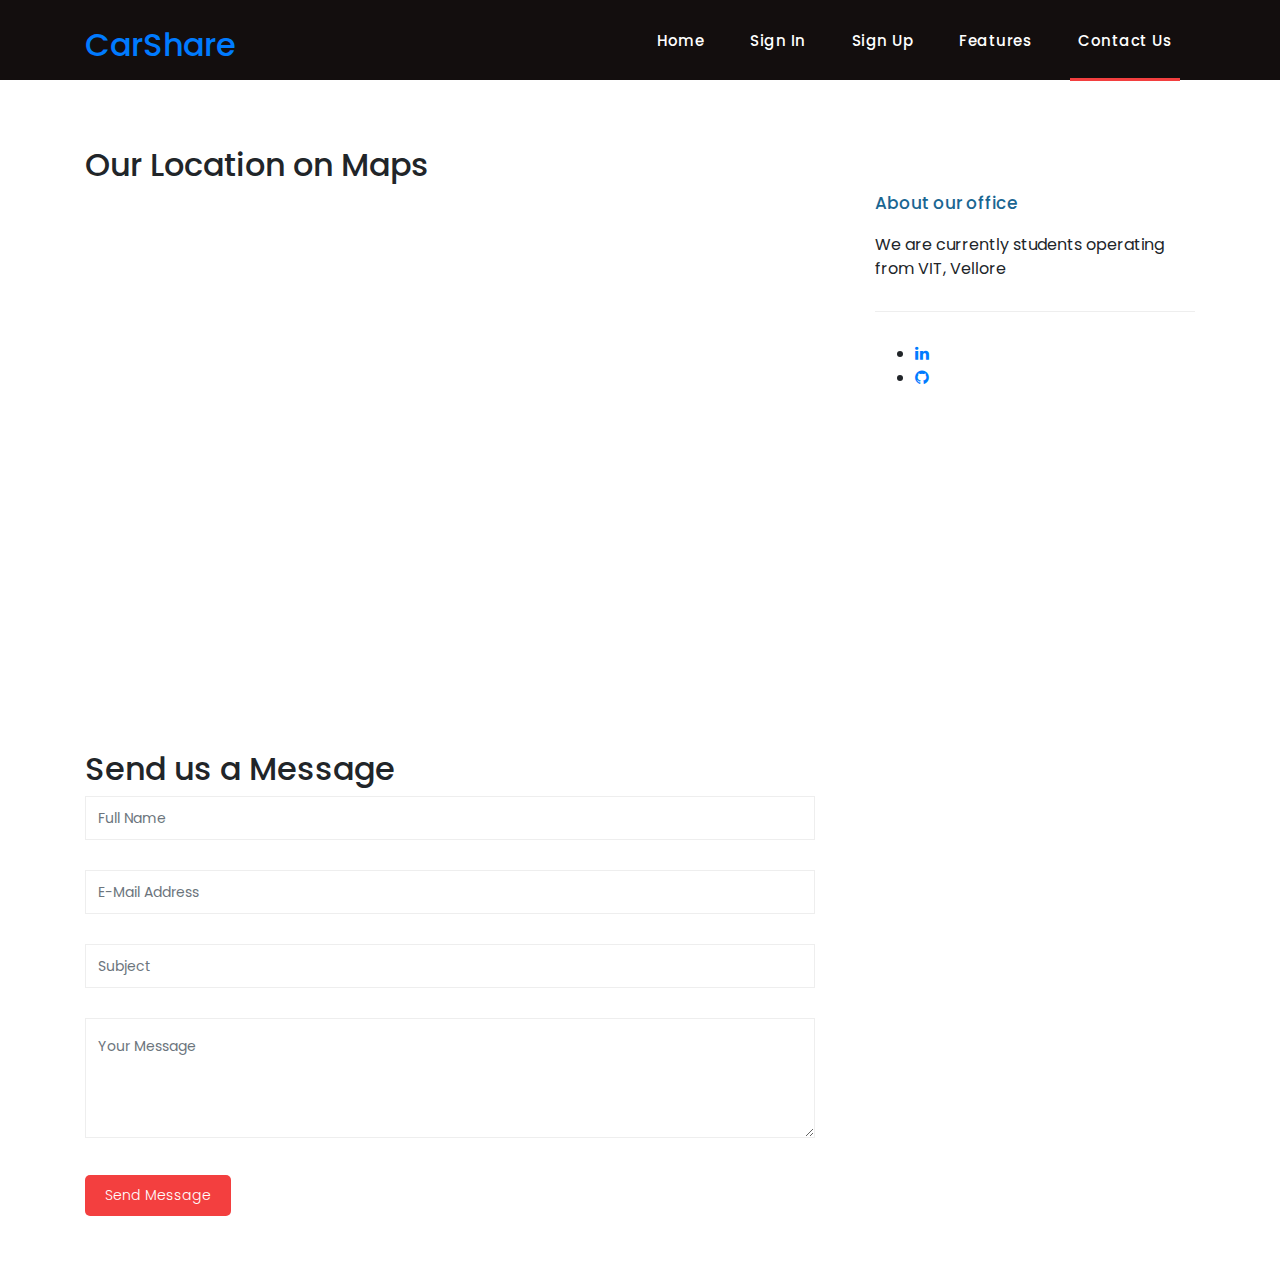
==== contact.html @ 342f81fe "Add files via upload" ====
<!DOCTYPE html>
<html lang="en">

  <head>

    <meta charset="utf-8">
    <meta name="viewport" content="width=device-width, initial-scale=1, shrink-to-fit=no">
    <meta name="description" content="">
    <meta name="author" content="">
    <link rel="icon" href="assets/images/favicon.ico">
    <link href="https://fonts.googleapis.com/css?family=Poppins:100,200,300,400,500,600,700,800,900&display=swap" rel="stylesheet">

    <title>Contact Us</title>

    <!-- Bootstrap core CSS -->
    <link href="vendor/bootstrap/css/bootstrap.min.css" rel="stylesheet">

    <!-- Additional CSS Files -->
    <link rel="stylesheet" href="assets/css/fontawesome.css">
    <link rel="stylesheet" href="assets/css/style.css">
    <link rel="stylesheet" href="assets/css/owl.css">

  </head>

  <body>

    <!-- ***** Preloader Start ***** -->
    <div id="preloader">
        <div class="jumper">
            <div></div>
            <div></div>
            <div></div>
        </div>
    </div>  
    <!-- ***** Preloader End ***** -->

    <!-- Header -->
    <header class="">
      <nav class="navbar navbar-expand-lg">
        <div class="container">
          <a class="navbar-brand" href="index.html"><h2>CarShare</h2></a>
          <button class="navbar-toggler" type="button" data-toggle="collapse" data-target="#navbarResponsive" aria-controls="navbarResponsive" aria-expanded="false" aria-label="Toggle navigation">
            <span class="navbar-toggler-icon"></span>
          </button>
          <div class="collapse navbar-collapse" id="navbarResponsive">
            <ul class="navbar-nav ml-auto">
                <li class="nav-item">
                    <a class="nav-link" href="index.html">Home
                      <span class="sr-only">(current)</span>
                    </a>
                </li> 

                <li class="nav-item"><a class="nav-link" href="signin.html">Sign In</a></li>
                <li class="nav-item"><a class="nav-link" href="signup.html">Sign Up</a></li>

                <li class="nav-item"><a class="nav-link" href="features.html">Features</a></li>
                
                <li class="nav-item active"><a class="nav-link" href="contact.html">Contact Us</a></li>
            </ul>
          </div>
        </div>
      </nav>
    </header>

    <!-- Page Content -->
    <div class="page-heading contact-heading header-text" style="background-image: url(assets/images/heading-4-1920x500.jpg);">
      <div class="container">
        <div class="row">
          <div class="col-md-12">
            <div class="text-content">
              <h2>Contact Us</h2>
            </div>
          </div>
        </div>
      </div>
    </div>


    <div class="find-us">
      <div class="container">
        <div class="row">
          <div class="col-md-12">
            <div class="section-heading">
              <h2>Our Location on Maps</h2>
            </div>
          </div>
          <div class="col-md-8">
<!-- How to change your own map point
	1. Go to Google Maps
	2. Click on your location point
	3. Click "Share" and choose "Embed map" tab
	4. Copy only URL and paste it within the src="" field below
-->
            <div id="map">
              <iframe src="https://www.google.com/maps/embed?pb=!1m14!1m8!1m3!1d15552.006785120562!2d79.1594165!3d12.971743!3m2!1i1024!2i768!4f13.1!3m3!1m2!1s0x0%3A0xfef222e5f36ecdeb!2sVellore%20Institute%20of%20Technology!5e0!3m2!1sen!2sin!4v1618000415519!5m2!1sen!2sin" width="600" height="450" style="border:0;" allowfullscreen="" loading="lazy"></iframe>
            </div>
          </div>
          <div class="col-md-4">
            <div class="left-content">
              <h4>About our office</h4>
              <p>We are currently students operating from VIT, Vellore</p>
              <ul class="social-icons">
                <li><a href="https://linkedin.com/in/kunalkulkarni27"><i class="fa fa-linkedin"></i></a></li>
                <li><a href="https://github.com/kunalk27"><i class="fa fa-github"></i></a></li>
              </ul>
            </div>
          </div>
        </div>
      </div>
    </div>

    
    <div class="send-message">
      <div class="container">
        <div class="row">
          <div class="col-md-12">
            <div class="section-heading">
              <h2>Send us a Message</h2>
            </div>
          </div>
          <div class="col-md-8">
            <div class="contact-form">
              <form id="contact" action="" method="post">
                <div class="row">
                  <div class="col-lg-12 col-md-12 col-sm-12">
                    <fieldset>
                      <input name="name" type="text" class="form-control" id="name" placeholder="Full Name" required="">
                    </fieldset>
                  </div>
                  <div class="col-lg-12 col-md-12 col-sm-12">
                    <fieldset>
                      <input name="email" type="text" class="form-control" id="email" placeholder="E-Mail Address" required="">
                    </fieldset>
                  </div>
                  <div class="col-lg-12 col-md-12 col-sm-12">
                    <fieldset>
                      <input name="subject" type="text" class="form-control" id="subject" placeholder="Subject" required="">
                    </fieldset>
                  </div>
                  <div class="col-lg-12">
                    <fieldset>
                      <textarea name="message" rows="6" class="form-control" id="message" placeholder="Your Message" required=""></textarea>
                    </fieldset>
                  </div>
                  <div class="col-lg-12">
                    <fieldset>
                      <button type="submit" id="form-submit" class="filled-button">Send Message</button>
                    </fieldset>
                  </div>
                </div>
              </form>
            </div>
          </div>
        </div>
      </div>
    </div>

   <br><br><br>

    <!-- Bootstrap core JavaScript -->
    <script src="vendor/jquery/jquery.min.js"></script>
    <script src="vendor/bootstrap/js/bootstrap.bundle.min.js"></script>


    <!-- Additional Scripts -->
    <script src="assets/js/custom.js"></script>
    <script src="assets/js/owl.js"></script>
  </body>

</html>
---- assets/css/style.css ----
body {
  font-family: 'Poppins', sans-serif;
  overflow-x: hidden;
}
#preloader {
  overflow: hidden;
  background: #f33f3f;
  left: 0;
  right: 0;
  top: 0;
  bottom: 0;
  position: fixed;
  z-index: 9999999;
  color: #fff;
}

#preloader .jumper {
  left: 0;
  top: 0;
  right: 0;
  bottom: 0;
  display: block;
  position: absolute;
  margin: auto;
  width: 50px;
  height: 50px;
}

#preloader .jumper > div {
  background-color: #fff;
  width: 10px;
  height: 10px;
  border-radius: 100%;
  -webkit-animation-fill-mode: both;
  animation-fill-mode: both;
  position: absolute;
  opacity: 0;
  width: 50px;
  height: 50px;
  -webkit-animation: jumper 1s 0s linear infinite;
  animation: jumper 1s 0s linear infinite;
}

#preloader .jumper > div:nth-child(2) {
  -webkit-animation-delay: 0.33333s;
  animation-delay: 0.33333s;
}

#preloader .jumper > div:nth-child(3) {
  -webkit-animation-delay: 0.66666s;
  animation-delay: 0.66666s;
}

/* Header Style */
header {
	position: absolute;
	z-index: 99999;
	width: 100%;
	height: 80px;
	background-color: #130e0e;
	
}
header .navbar {
	padding: 17px 0px;
}

#navbarResponsive {
	z-index: 999;
}
.navbar-collapse {
	text-align: center;
}
.navbar .navbar-nav .nav-item {
	margin: 0px 15px;
}
.navbar .navbar-nav a.nav-link {
	text-transform: capitalize;
	font-size: 15px;
	font-weight: 500;
	letter-spacing: 0.5px;
	color: #fff;
	transition: all 0.5s;
	margin-top: 5px;
}
.navbar .navbar-nav .nav-link:hover,
.navbar .navbar-nav .active>.nav-link,
.navbar .navbar-nav .nav-link.active,
.navbar .navbar-nav .nav-link.show,
.navbar .navbar-nav .show>.nav-link {
	color: #fff;
	padding-bottom: 25px;
	border-bottom: 3px solid #f33f3f;
}
.navbar .navbar-toggler-icon {
	background-image: none;
}
.navbar .navbar-toggler {
	border-color: #f33f3f;
	background-color: #f33f3f;	
	height: 36px;
	outline: none;
	border-radius: 0px;
	position: absolute;
	right: 30px;
	top: 20px;
}
.navbar .navbar-toggler-icon:after {
	content: '\f0c9';
	color: #f33f3f;
	font-size: 18px;
	line-height: 26px;
	font-family: 'FontAwesome';
}



/* Banner Style */
.banner {
	position: relative;
	text-align: center;
	padding-top: 80px;
}

.banner-item-01 {
	padding: 300px 0px;
	background-image: url(../images/slider-image-1-1920x600.jpg);
	background-size: cover;
	background-repeat: no-repeat;
	background-position: center center;
}

.banner-item-02 {
	padding: 300px 0px;
	background-image: url(../images/slider-image-2-1920x600.jpg);
	background-size: cover;
	background-repeat: no-repeat;
	background-position: center center;
}

.banner-item-03 {
	padding: 300px 0px;
	background-image: url(../images/image3.jpg);
	background-size: cover;
	background-repeat: no-repeat;
	background-position: center center;
}

.banner .banner-item {
	max-height: 600px;
}

.banner .text-content {
	position: absolute;
	top: 50%;
	transform: translateY(-50%);
	text-align: center;
	width: 100%;
}

.banner .text-content h4 {
	color: #ffffff;
	font-size: 22px;
	text-transform: uppercase;
	font-weight: 700;
	margin-bottom: 35px;
}

.banner .text-content h2 {
	color: rgb(94, 255, 20);
	font-size: 62px;
	text-transform: uppercase;
	letter-spacing: 5px;
}

.owl-banner .owl-dots .owl-dot {
  border-radius: 3px;
}
.owl-banner .owl-dots {
    display: -webkit-box;
    display: -webkit-flex;
    display: -ms-flexbox;
    display: flex;
    -ms-flex-pack: center;
    -webkit-justify-content: center;
    justify-content: center;
    position: absolute;
    left: 50%;
    transform: translateX(-50%);
    bottom: 30px;
}
.owl-banner .owl-dots .owl-dot {
    width: 10px;
    height: 10px;
    border-radius: 50%;
    margin: 0 10px;
    background-color: #fff;
    opacity: 0.5;
}
.owl-banner .owl-dots .owl-dot:focus {
    outline: none
}
.owl-banner .owl-dots .owl-dot.active {
    background-color: #fff;
    opacity: 1;
}



/* Latest Produtcs */

.latest-products {
	margin-top: 100px;
}

.section-heading a {
	float: right;
	margin-top: -35px;
	text-transform: uppercase;
	font-size: 13px;
	font-weight: 700;
	color: #f33f3f;
}

.product-item {
	border: 1px solid #eee;
	margin-bottom: 30px;
}

.product-item .down-content {
	padding: 30px;
	position: relative;
}

.product-item img {
	width: 100%;
	overflow: hidden;
}

.product-item .down-content h4 {
	font-size: 17px;
	color: #1a6692;
	margin-bottom: 20px;
}

.product-item .down-content h6 {
	font-size: 18px;
	margin-bottom: 15px;
	color: #121212;
}

.product-item .down-content h6 small{
	color: #999;
}

.product-item .down-content p {
	margin-bottom: 20px;
}

.product-item .down-content ul li {
	display: inline-block;
}

.product-item .down-content ul li i {
	color: #f33f3f;
	font-size: 14px;
}

.product-item .down-content span {
	position: absolute;
	right: 30px;
	bottom: 30px;
	font-size: 13px;
	color: #f33f3f;
	font-weight: 500;
}

.product-item .down-content span a {
	color: #f33f3f;
	display: inline-block;
	margin-bottom: 3px;
}

.modal-dialog { 
	margin-top: 10%; 
}

/* Best Features */

.about-features {
	margin-top: 100px!important;
}

.about-features p {
	border-bottom: 1px solid #eee;
	padding-bottom: 20px;
}

.about-features .container .row {
	padding-bottom: 0px!important;
	border-bottom: none!important;
}

.best-features {
	margin-top: 50px;
}

.best-features .container .row {
	border-bottom: 1px solid #eee;
	padding-bottom: 60px;
}

.best-features img {
	width: 100%;
	overflow: hidden;
}

.best-features h4 {
	font-size: 17px;
	color: #1a6692;
	margin-bottom: 20px;
}

.best-features ul.featured-list li {
	display: block;
	margin-bottom: 10px;
}

.best-features p {
	margin-bottom: 25px;
}

.best-features ul.featured-list li a {
	font-size: 14px;
	color: #4a4a4a;
	font-weight: 300;
	transition: all .3s;
	position: relative;
	padding-left: 13px;
}

.best-features ul.featured-list li a:before {
	content: '';
	width: 5px;
	height: 5px;
	display: inline-block;
	background-color: #4a4a4a;
	position: absolute;
	left: 0;
	transition: all .3s;
	top: 8px;
}

.best-features ul.featured-list li a:hover {
	color: #f33f3f;
}

.best-features ul.featured-list li a:hover::before {
	background-color: #f33f3f;
}

.best-features .filled-button {
	margin-top: 20px;
}





/* Call To Action */

.call-to-action .inner-content {
	margin-top: 60px;
	padding: 30px;
	background-color: #f7f7f7;
	border-radius: 5px;
}

.call-to-action .inner-content h4 {
	font-size: 17px;
	color: #1a6692;
	margin-bottom: 15px;
}

.call-to-action .inner-content em {
	font-style: normal;
	font-weight: 700;
}

.call-to-action .inner-content .col-md-4 {
	text-align: right;
}

.call-to-action .inner-content .filled-button {
	margin-top: 12px;
}


/* 


/* Services */

.services {
	background-position: center center;
	background-repeat: no-repeat;
	background-size: cover;
	background-attachment: fixed;
	padding: 100px 0px;
}

.services .section-heading h2 { 
	color: #fff; 
}

.service-item {
	text-align: center;
	margin-bottom: 30px;
}

.service-item .icon {
	background-color: #f7f7f7;
	padding: 40px;
}

.service-item .icon i {
	width: 100px;
	height: 100px;
	display: inline-block;
	text-align: center;
	line-height: 100px;
	background-color: #f33f3f;
	color: #fff;
	font-size: 32px;
}

.service-item .down-content {
	background-color: #fff;
	padding: 40px 30px;
}

.service-item .down-content h4 {
	font-size: 17px;
	color: #1a6692;
	margin-bottom: 20px;
}

.service-item .down-content h6 { 
	margin-bottom: 15px;
}

.service-item .down-content p {
	margin-bottom: 25px;
}

.services-item-image { 
	display: block; 
}

.n-m { 
	margin: 0!important; 
}

.owl-clients button.owl-dot { 
	background: #f1f1f1!important; 
	width: 10px!important; 
	height: 10px!important; 
	margin: 0 10px!important; 
	border-radius: 50%;
}

.owl-clients button.owl-dot.active { 
	background: #f33f3f!important; 
}

/* Clients */

.happy-clients {
	margin-top: 100px;
	margin-bottom: 40px;
}

.happy-clients .client-item img {
	max-width: 100%;
	overflow: hidden;
	transition: all .3s;
	cursor: pointer;
}

.client-item h6 { 
	line-height: 1.6;  
}

.happy-clients .client-item img:hover {
	opacity: 0.8;
}




/* Find Us */

.find-us {
	margin-top: 100px;
}

.find-us p {
	border-bottom: 1px solid #eee;
	padding-bottom: 30px;
	margin-bottom: 30px;
}

.find-us h4 {
	font-size: 17px;
	color: #1a6692;
	margin-bottom: 20px;
}

.find-us .left-content {
	margin-left: 30px;
}



/* Send Message */

.send-message {
	margin-top: 100px;
}

.contact-form select,
.contact-form .form-control {
	font-size: 14px;
	width: 100%;
	height: 44px;
	display: inline-block;
	line-height: 42px;
	border: 1px solid #eee;
	border-radius: 0px;
	margin-bottom: 30px;
}

.contact-form select:focus,
.contact-form .form-control:focus {
	box-shadow: none;
	border: 1px solid #eee;
}

.contact-form textarea {
	font-size: 14px;
	width: 100%;
	min-width: 100%;
	min-height: 120px;
	height: 120px;
	max-height: 180px;
	border: 1px solid #eee;
	border-radius: 0px;
	margin-bottom: 30px;
}

.contact-form textarea:focus {
	box-shadow: none;
	border: 1px solid #eee;
}

.contact-form button.filled-button {
	background-color: #f33f3f;
	color: #fff;
	font-size: 14px;
	text-transform: capitalize;
	font-weight: 300;
	padding: 10px 20px;
	border-radius: 5px;
	display: inline-block;
	transition: all 0.3s;
	border: none;
	outline: none;
	cursor: pointer;
}

.contact-form button.filled-button:hover {
	background-color: #121212;
	color: #fff;
}

.accordion {
	margin-left: 30px;
}

.accordion a {
	cursor: pointer;
	font-size: 17px;
	color: #1a6692!important;
	margin-bottom: 20px;
	transition: all .3s;
}

.accordion a:hover {
	color: #f33f3f!important;
}

.accordion a.active {
  color: #f33f3f!important;
}

.accordion li .content {
  display: none;
  margin-top: 10px;
}

.accordion li:first-child {
	border-top: 1px solid #eee;
}

.accordion li {
	border-bottom: 1px solid #eee;
	padding: 15px 0px;
}

.section-background { 
	background: #f1f1f1; 
}

.section {
	padding: 30px 0;
}

.section p {
	margin-bottom: 15px;
}

.section .section-heading {
	margin-bottom: 45px;
}


/* Responsive Style */
@media (max-width: 768px) {
	.banner .text-content {
		width: 90%;
		margin-left: 5%;
	}
	.banner .text-content h4 {
		font-size: 22px;
	}

	.banner .text-content h2 {
		font-size: 36px;
		letter-spacing: 0.5px;
	}
	.banner-item-01,
	.banner-item-02,
	.banner-item-03 {
		padding: 180px 0px;
	}
	.page-heading .text-content h4 {
		font-size: 22px;
	}

	.page-heading .text-content h2 {
		font-size: 36px;
		letter-spacing: 0.5px;
	}
	.section-heading a {
		float: none;
		margin-top: 0px;
		display: block;
		margin-bottom: 20px;
	}
	.product-item .down-content h4 {
		margin-bottom: 20px!important;
	}
	.best-features .left-content {
		margin-bottom: 30px;
	}
	.call-to-action .inner-content {
		text-align: center;
	}
	.call-to-action .inner-content .filled-button {
		text-align: center;
		width: 100%;
		margin-top: 20px;
	}
	.about-features img {
		margin-bottom: 30px;
	}
	.service-item {
		margin-bottom: 30px;
	}
	.find-us #map {
		margin-bottom: 30px;
	}
	.find-us .left-content {
		margin-left: 0px;
	}
	.send-message .accordion {
		margin-top: 30px;
		margin-left: 0px;
	}
}

@media (max-width: 992px) {
	.navbar .navbar-brand {
		position: absolute;
		left: 30px;
		top: 32px;
	}
	.navbar .navbar-brand {
		width: auto;
	}
	.navbar:after {
		display: none;
	}
	#navbarResponsive {
	    z-index: 99999;
	    position: absolute;
	    top: 80px;
	    left: 0;
	    width: 100%;
	    text-align: center;
	    background-color: #fff;
	    box-shadow: 0px 10px 10px rgba(0,0,0,0.1);
	}
	.navbar .navbar-nav .nav-item {
		border-bottom: 1px solid #eee;
	}
	.navbar .navbar-nav .nav-item:last-child {
		border-bottom: none;
	}
	.navbar .navbar-nav a.nav-link {
		padding: 15px 0px;
		color: #1e1e1e!important;
	}
	.navbar .navbar-nav .nav-link:hover,
	.navbar .navbar-nav .active>.nav-link,
	.navbar .navbar-nav .nav-link.active,
	.navbar .navbar-nav .nav-link.show,
	.navbar .navbar-nav .show>.nav-link {
		color: #f33f3f!important;
		border-bottom: none!important;
		padding-bottom: 15px;
	}
	.product-item .down-content h4 {
		margin-bottom: 10px;
	}
	.product-item .down-content h6 {
		margin-bottom: 20px;
	}
}
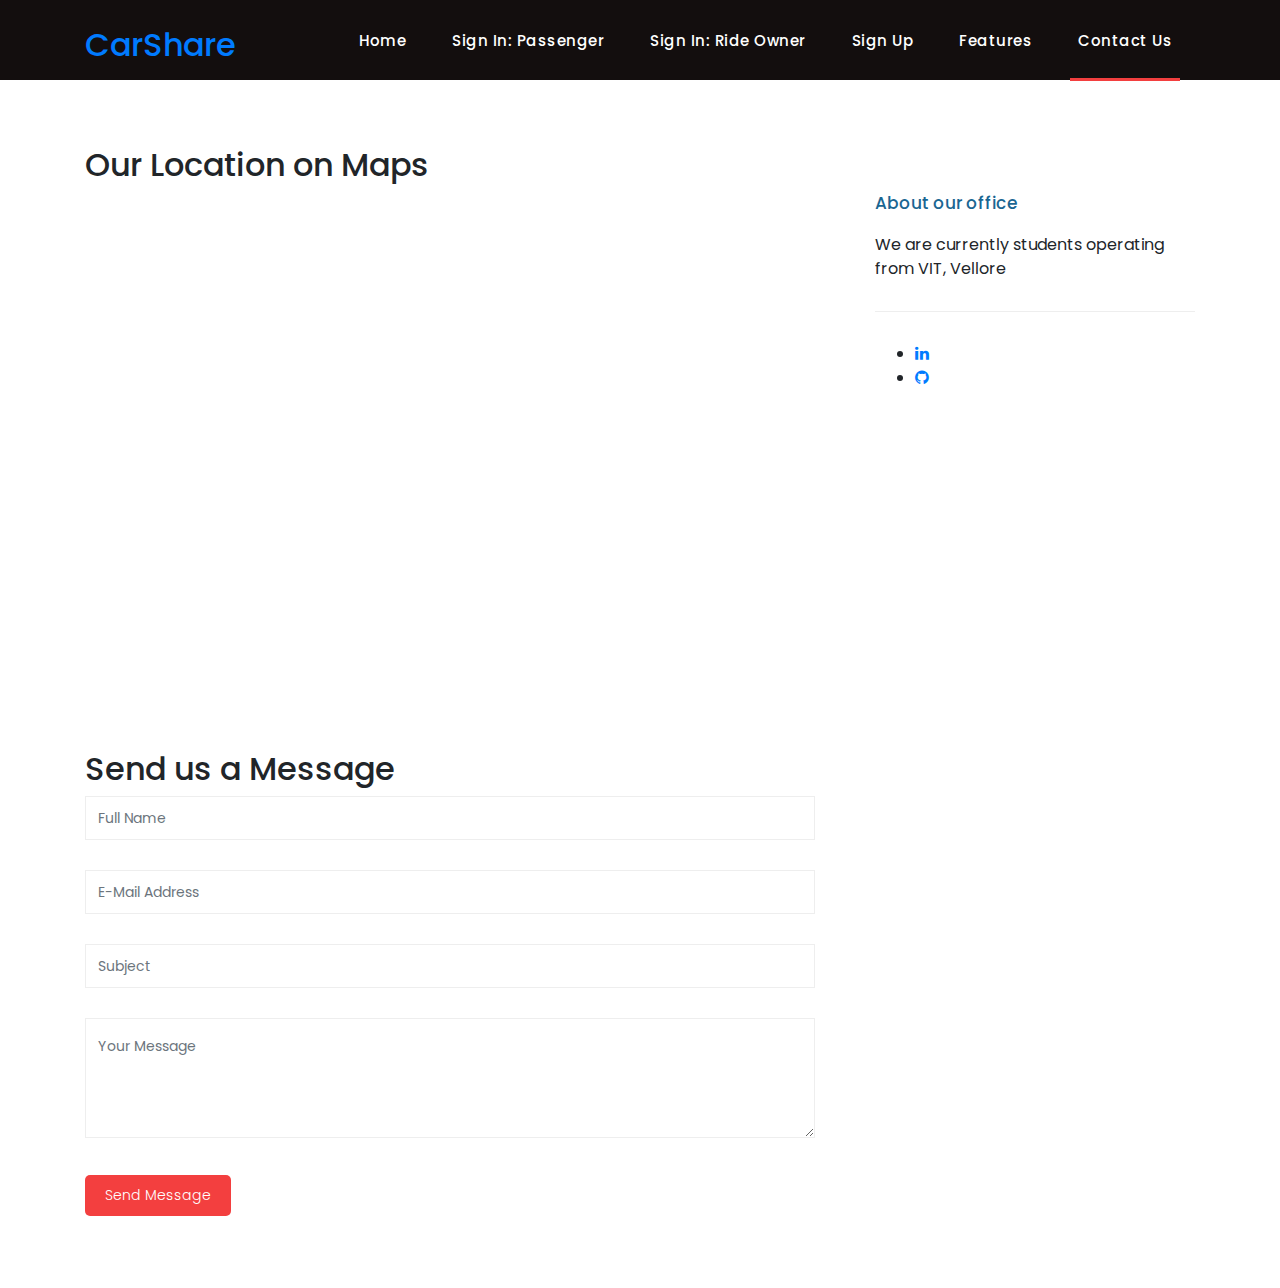
==== commit e4e31bc1: "Update contact.html" ====
--- a/contact.html
+++ b/contact.html
@@ -50,7 +50,8 @@
                     </a>
                 </li> 
 
-                <li class="nav-item"><a class="nav-link" href="signin.html">Sign In</a></li>
+                <li class="nav-item"><a class="nav-link" href="signin_passenger.html">Sign In: Passenger</a></li>
+                <li class="nav-item"><a class="nav-link" href="signin_ride_owner.html">Sign In: Ride Owner</a></li>
                 <li class="nav-item"><a class="nav-link" href="signup.html">Sign Up</a></li>
 
                 <li class="nav-item"><a class="nav-link" href="features.html">Features</a></li>
